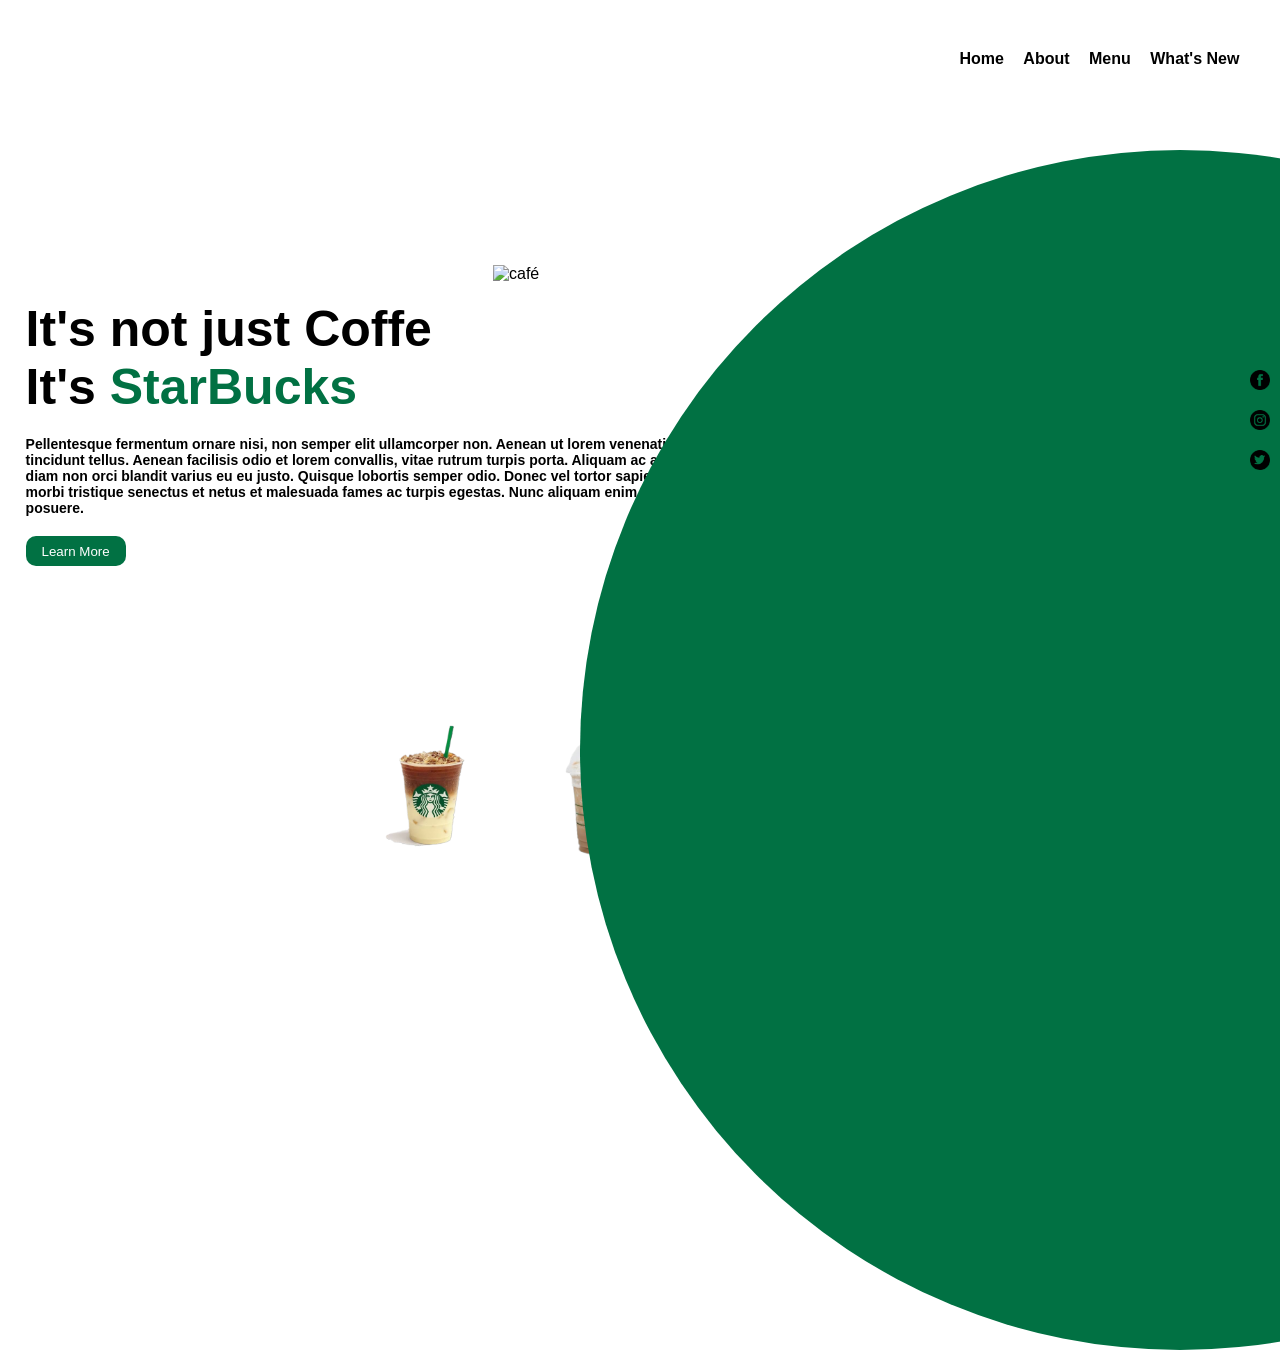
==== Index.html @ 81219696 "StarFinal" ====
<!DOCTYPE html>
<html lang="en">
<head>
    <meta charset="UTF-8">
    <meta name="viewport" content="width=device-width, initial-scale=1.0">
    <title>Starbucks</title>
    <link rel="stylesheet" href="style.css">
       <link rel="shortcut icon" href="/image/Logo.png" type="image/x-icon">
       <meta name="viewport" content="width=device-width, initial-scale=1.0, maximum-scale=1.0">
</head>
<body>
    <header>
      <div class="center">
       <div class="logo"><img src="/image/banner.png" alt="Starbucks logo"></div>
       <div class="menu">
        <a href="#">Home</a>
        <a href="#">About</a>
        <a href="#">Menu</a>
        <a href="#">What's New</a>
       </div>
      </div>
    </header>

    <section class="sobre"></section>
      <div class="extras">
        <img src="/image/banner1.png" alt="café">
      <div class="social-media">
        <a href=""><img src="/image/Face.png" alt="facebook"></a>
        <a href=""><img src="/image/insta.png" alt="facebook"></a>
        <a href=""><img src="/image/x.png" alt="facebook"></a>
      </div>
      </div>
      </div>
      </div>
      <div class="center">
        <div class="texto-sobre">
          <h1>It's not just Coffe<br/>It's <span style="color: #017143;">StarBucks</span></h1>
          <p>Pellentesque fermentum ornare nisi, non semper elit ullamcorper non. Aenean ut lorem venenatis, ultricies ligula et, tincidunt tellus. Aenean facilisis odio et lorem convallis, vitae rutrum turpis porta. Aliquam ac aliquam nisl. Sed sed diam non orci blandit varius eu eu justo. Quisque lobortis semper odio. Donec vel tortor sapien. Pellentesque habitant morbi tristique senectus et netus et malesuada fames ac turpis egestas. Nunc aliquam enim sed lorem malesuada posuere.</p>
          <button>Learn More</button>
        </div>
        <div class="banner">
          <img src="/image/Banner4.png" alt="café">
          <img src="/image/Banner2.png" alt="café">
          <img src="/image/Banner3.png" alt="refrigerante">
        </div>
      </div>
    </section>
</body>
</html>
---- style.css ----
*{
    margin: 0;
    padding: 0;
    box-sizing: border-box;
    font-family: Verdana, Geneva, Tahoma, sans-serif;
}

.center{
    display: flex;
    flex-wrap: wrap;
    max-width: 1280px;
    margin: 0 auto;
    padding: 0 2%;
}

html,body{
    height: 100%;
    overflow-y: hidden;
    overflow-x: hidden;
}

header{
    height: 200px;
    padding: 20px 0;
}

.logo{
    width: 50%;
}

.logo img{
    width: 290px;
    margin: 0 -280px;
}

.menu{
    padding-top: 30px;
    width: 50%;
    text-align: right;
}

.menu a{
    color: black;
    text-decoration: none;
    font-weight: bold;
    margin-right: 15px;
}

section.sobre{
    height: calc(100%-200px);
    position: relative;
}

.extras{
    position: absolute;
    bottom:-450px;
    right:-500px;
    width:1200px;
    height:1200px;
    border-radius: 50%;
    background-color:#017143;
}

.extras img{
    margin: 115px -87px;
}

.social-media{
    position: absolute;
    right: 510px;
    top: 200px;
}

.social-media img{
    display: block;
    width: 20px;
    margin: 20px 0;
}

.texto-sobre{
    margin-top: 100px;
}

.texto-sobre h1{
    font-size: 50px;
}

.texto-sobre p{
    margin: 20px 0;
    color: black;
    font-size: 14px;
    font-weight: bold;
    max-width: 800px;
}

.texto-sobre button{
    border:0;
    background-color: #017143;
    color: white;
    border-radius: 10px;
    width: 100px;
    height: 30px;
    cursor: pointer;
}

.banner img{
    width: 130px;
    margin: 478px -155px;
}

img[src="/image/Banner4.png"]{
    width: 170px;
}
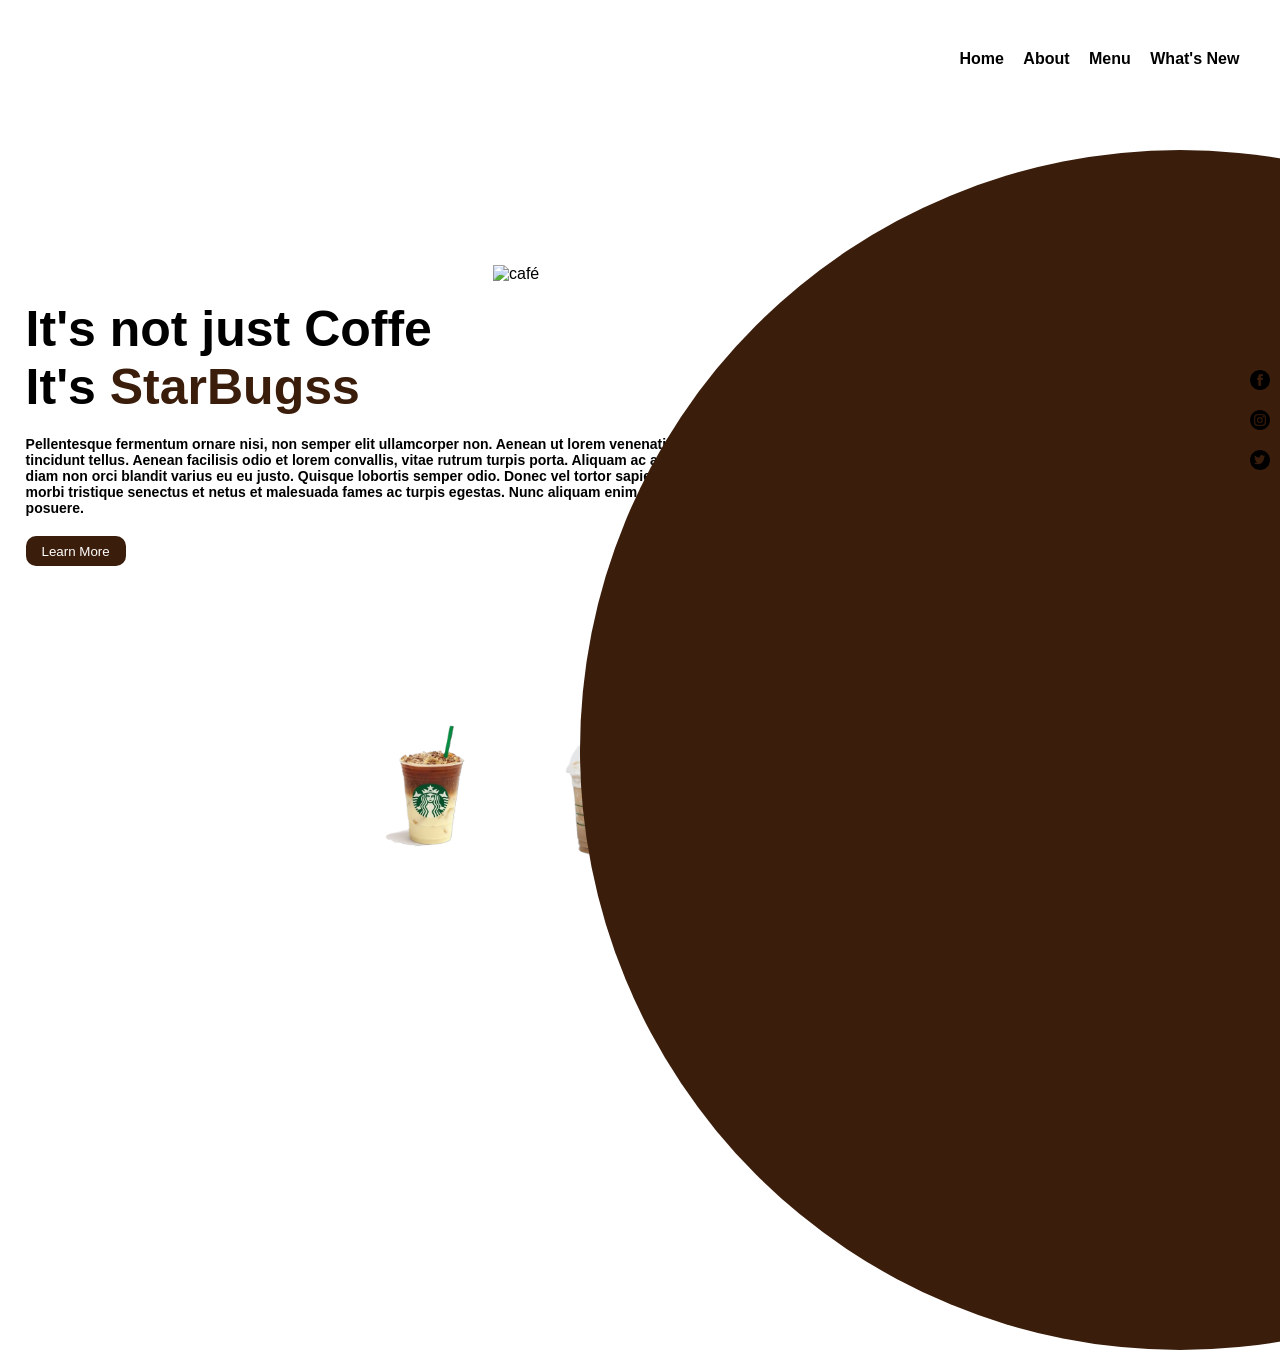
==== commit b5797360: "BugssFinal" ====
--- a/Index.html
+++ b/Index.html
@@ -3,7 +3,7 @@
 <head>
     <meta charset="UTF-8">
     <meta name="viewport" content="width=device-width, initial-scale=1.0">
-    <title>Starbucks</title>
+    <title>Starbugs</title>
     <link rel="stylesheet" href="style.css">
        <link rel="shortcut icon" href="/image/Logo.png" type="image/x-icon">
        <meta name="viewport" content="width=device-width, initial-scale=1.0, maximum-scale=1.0">
@@ -34,7 +34,7 @@
       </div>
       <div class="center">
         <div class="texto-sobre">
-          <h1>It's not just Coffe<br/>It's <span style="color: #017143;">StarBucks</span></h1>
+          <h1>It's not just Coffe<br/>It's <span style="color: #3b1d0b;">StarBugss</span></h1>
           <p>Pellentesque fermentum ornare nisi, non semper elit ullamcorper non. Aenean ut lorem venenatis, ultricies ligula et, tincidunt tellus. Aenean facilisis odio et lorem convallis, vitae rutrum turpis porta. Aliquam ac aliquam nisl. Sed sed diam non orci blandit varius eu eu justo. Quisque lobortis semper odio. Donec vel tortor sapien. Pellentesque habitant morbi tristique senectus et netus et malesuada fames ac turpis egestas. Nunc aliquam enim sed lorem malesuada posuere.</p>
           <button>Learn More</button>
         </div>
--- a/style.css
+++ b/style.css
@@ -58,7 +58,7 @@
     width:1200px;
     height:1200px;
     border-radius: 50%;
-    background-color:#017143;
+    background-color:#3b1d0b;
 }
 
 .extras img{
@@ -95,7 +95,7 @@
 
 .texto-sobre button{
     border:0;
-    background-color: #017143;
+    background-color: #3b1d0b;
     color: white;
     border-radius: 10px;
     width: 100px;
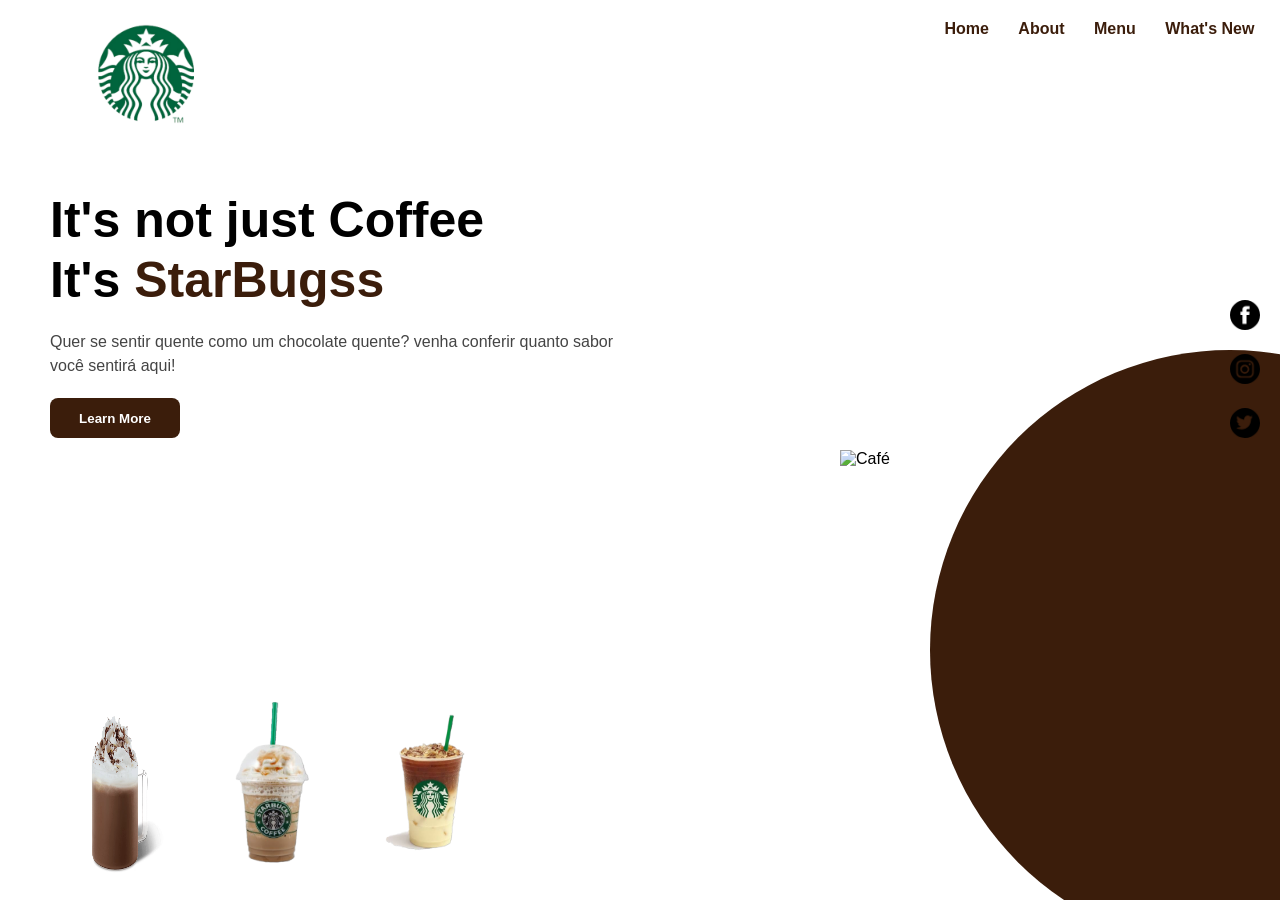
==== commit 1dcd4624: "Agora" ====
--- a/Index.html
+++ b/Index.html
@@ -1,49 +1,54 @@
 <!DOCTYPE html>
-<html lang="en">
+<html lang="pt-br">
 <head>
-    <meta charset="UTF-8">
-    <meta name="viewport" content="width=device-width, initial-scale=1.0">
-    <title>Starbugs</title>
-    <link rel="stylesheet" href="style.css">
-       <link rel="shortcut icon" href="/image/Logo.png" type="image/x-icon">
-       <meta name="viewport" content="width=device-width, initial-scale=1.0, maximum-scale=1.0">
+  <meta charset="UTF-8">
+  <meta name="viewport" content="width=device-width, initial-scale=1.0">
+  <title>StarBugss</title>
+  <link rel="stylesheet" href="style2.css">
+  <link rel="shortcut icon" href="./image/Logo.png" type="image/x-icon">
 </head>
 <body>
-    <header>
-      <div class="center">
-       <div class="logo"><img src="/image/banner.png" alt="Starbucks logo"></div>
-       <div class="menu">
+  <header>
+    <div class="center">
+      <div class="logo">
+        <img src="./image/banner.png" alt="StarBugss logo">
+      </div>
+      <nav class="menu">
         <a href="#">Home</a>
         <a href="#">About</a>
         <a href="#">Menu</a>
         <a href="#">What's New</a>
-       </div>
-      </div>
-    </header>
+      </nav>
+    </div>
+  </header>
 
-    <section class="sobre"></section>
-      <div class="extras">
-        <img src="/image/banner1.png" alt="café">
-      <div class="social-media">
-        <a href=""><img src="/image/Face.png" alt="facebook"></a>
-        <a href=""><img src="/image/insta.png" alt="facebook"></a>
-        <a href=""><img src="/image/x.png" alt="facebook"></a>
-      </div>
-      </div>
-      </div>
-      </div>
-      <div class="center">
+  <section class="sobre">
+  
+    <div class="extras">
+        <img src="./image/banner1.png" alt="Café" class="principal">
+    </div>
+
+  
+    <div class="social-media">
+        <a href="#"><img src="./image/Face.png" alt="Facebook"></a>
+        <a href="#"><img src="./image/insta.png" alt="Instagram"></a>
+        <a href="#"><img src="./image/x.png" alt="Twitter"></a>
+    </div>
+
+    <div class="center">
         <div class="texto-sobre">
-          <h1>It's not just Coffe<br/>It's <span style="color: #3b1d0b;">StarBugss</span></h1>
-          <p>Pellentesque fermentum ornare nisi, non semper elit ullamcorper non. Aenean ut lorem venenatis, ultricies ligula et, tincidunt tellus. Aenean facilisis odio et lorem convallis, vitae rutrum turpis porta. Aliquam ac aliquam nisl. Sed sed diam non orci blandit varius eu eu justo. Quisque lobortis semper odio. Donec vel tortor sapien. Pellentesque habitant morbi tristique senectus et netus et malesuada fames ac turpis egestas. Nunc aliquam enim sed lorem malesuada posuere.</p>
-          <button>Learn More</button>
+            <h1>It's not just Coffee<br>It's <span style="color: #3b1d0b;">StarBugss</span></h1>
+            <p>Quer se sentir quente como um chocolate quente? venha conferir quanto sabor você sentirá aqui!</p>
+            <button>Learn More</button>
         </div>
+
         <div class="banner">
-          <img src="/image/Banner4.png" alt="café">
-          <img src="/image/Banner2.png" alt="café">
-          <img src="/image/Banner3.png" alt="refrigerante">
+            <img src="./image/Banner4.png" alt="café">
+            <img src="./image/Banner2.png" alt="café">
+            <img src="./image/Banner3.png" alt="refrigerante">
         </div>
-      </div>
-    </section>
+    </div>
+</section>
+  </main>
 </body>
-</html>+</html>
--- a/style2.css
+++ b/style2.css
@@ -0,0 +1,213 @@
+
+* {
+    margin: 0;
+    padding: 0;
+    box-sizing: border-box;
+    font-family: Verdana, Geneva, Tahoma, sans-serif;
+}
+
+html, body {
+    height: 100%;
+    overflow-x: hidden;
+    background-color: #fff;
+}
+
+
+.center {
+    display: flex;
+    flex-wrap: wrap;
+    max-width: 1280px;
+    margin: 0 auto;
+    padding: 0 2%;
+    align-items: flex-start;
+    justify-content: space-between;
+}
+
+
+header {
+    height: 140px;
+    padding: 20px 0;
+}
+
+.logo img {
+    width: 240px;
+}
+
+.menu a {
+    color: #3b1d0b;
+    text-decoration: none;
+    font-weight: bold;
+    margin-left: 25px;
+    transition: 0.3s;
+}
+
+.menu a:hover {
+    color: #7b4a28;
+}
+
+
+.sobre {
+    position: relative;
+    height: calc(100vh - 140px);
+    display: flex;
+    align-items: flex-start; 
+    justify-content: center;
+    overflow: hidden;
+}
+
+
+.extras {
+    position: absolute;
+    bottom: -50px;
+    right: -250px;
+    width: 600px;
+    height: 600px;
+    border-radius: 50%;
+    background-color: #3b1d0b;
+    z-index: 0;
+}
+
+
+.extras .principal {
+    position: absolute;
+    top: 100px;
+    left: -90px;
+    width: 350px;
+    z-index: 2;
+}
+
+
+.social-media {
+    position: absolute;
+    top: 150px; 
+    right: 20px; 
+    display: flex;
+    flex-direction: column;
+    z-index: 5;
+}
+
+.social-media a img {
+    width: 30px;
+    margin: 10px 0;
+    transition: 0.3s;
+}
+
+.social-media a img:hover {
+    transform: scale(1.2);
+}
+
+
+.conteudo {
+    position: relative;
+    z-index: 1;
+    display: flex;
+    align-items: flex-start;
+    justify-content: space-between;
+    width: 100%;
+    padding-top: 30px;
+}
+
+.texto-sobre {
+    position: absolute;      
+    top: 50px;              
+    left: 50px;               
+    max-width: 600px;         
+    text-align: left;       
+    z-index: 2;
+}
+
+.texto-sobre h1 {
+    font-size: 50px;
+    line-height: 1.2;
+    color: #000;
+}
+
+.texto-sobre h1 span {
+    color: #3b1d0b;
+}
+
+.texto-sobre p {
+    margin: 20px 0;
+    color: #444;
+    font-size: 16px;
+    font-weight: 500;
+    line-height: 1.5;
+}
+
+.texto-sobre button {
+    border: none;
+    background-color: #3b1d0b;
+    color: white;
+    border-radius: 8px;
+    width: 130px;
+    height: 40px;
+    cursor: pointer;
+    font-weight: bold;
+    transition: 0.3s;
+}
+
+.texto-sobre button:hover {
+    background-color: #7b4a28;
+}
+
+
+
+.banner {
+    position: fixed;
+    bottom: 20px;
+    left: 50px; 
+    display: flex;
+    gap: 25px;
+    z-index: 10;
+}
+
+.banner img {
+    width: 130px;
+    transition: 0.3s;
+}
+
+.banner img:hover {
+    transform: translateY(-10px);
+}
+
+
+@media (max-width: 900px) {
+    .center {
+        flex-direction: column;
+        text-align: center;
+    }
+
+    .menu {
+        margin-top: 10px;
+    }
+
+    .extras {
+        display: none;
+    }
+
+    .banner {
+        position: relative;
+        bottom: 0;
+        left: 0;
+        justify-content: center;
+        margin-top: 30px;
+    }
+
+    .texto-sobre {
+        text-align: center;
+        margin-left: 0;
+    }
+
+    .social-media {
+        position: relative;
+        top: 0;
+        right: 0;
+        flex-direction: row;
+        justify-content: center;
+        margin-top: 15px;
+    }
+
+    .social-media a img {
+        margin: 0 10px;
+    }
+}
